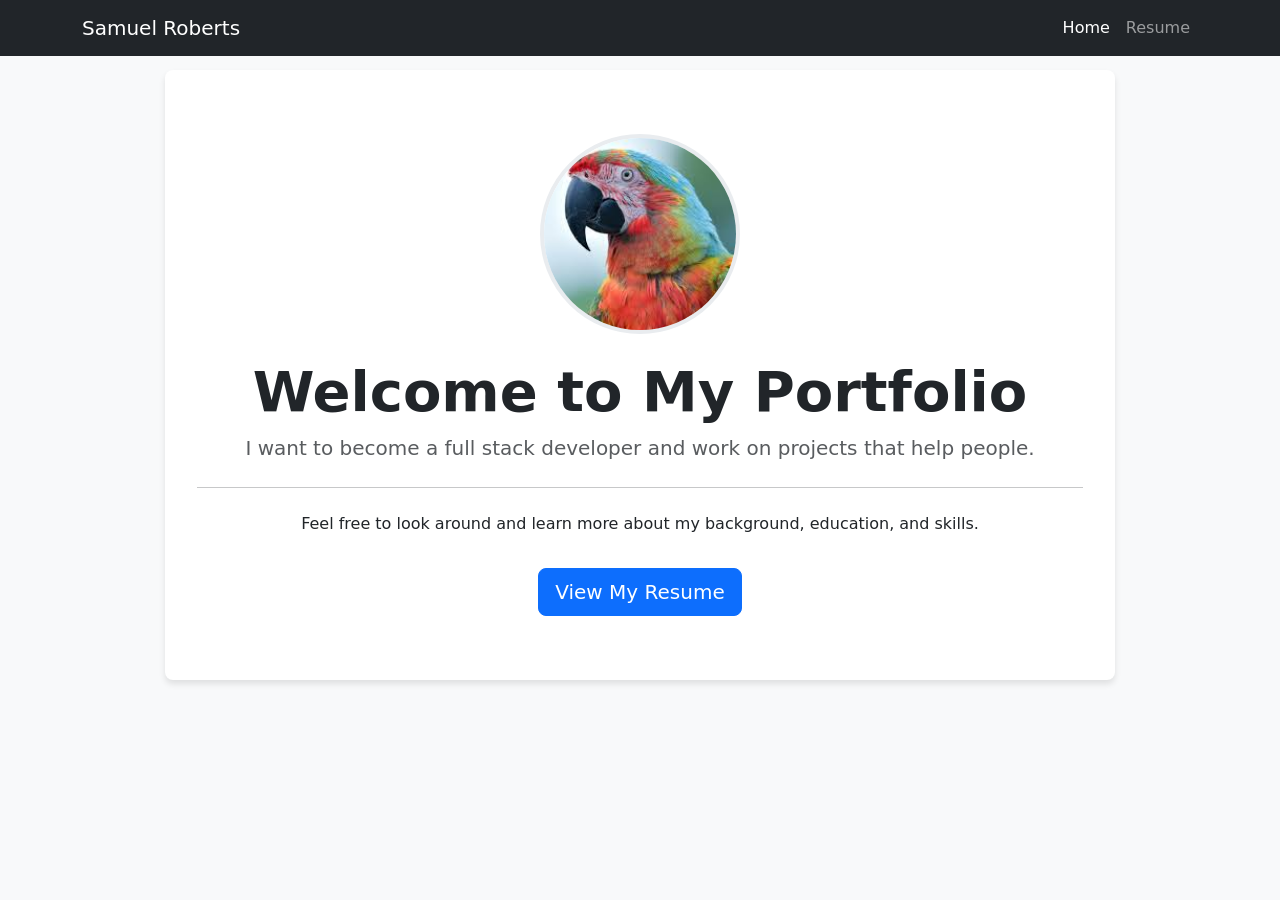
==== index.html @ 7adb0e03 "feat: initialize portfolio website with landing page, resume, and number guessing game" ====
<!DOCTYPE html>
<html lang="en">
<head>
    <meta charset="UTF-8">
    <meta name="viewport" content="width=device-width, initial-scale=1.0">
    <meta name="description" content="Professional portfolio and resume of Samuel Roberts">
    <title>Samuel Roberts - Professional Portfolio</title>
    <!-- Bootstrap CSS -->
    <link href="https://cdn.jsdelivr.net/npm/bootstrap@5.3.2/dist/css/bootstrap.min.css" rel="stylesheet">
    <style>
        body { padding-top: 70px; background-color: #f8f9fa; }
        .hero { padding: 4rem 2rem; background-color: #ffffff; border-radius: 0.5rem; box-shadow: 0 4px 6px rgba(0, 0, 0, 0.1); margin-bottom: 2rem;}
        .hero img { border-radius: 50%; object-fit: cover; border: 4px solid #e9ecef; }
    </style>
</head>
<body>
    
    <!-- Navigation Menu -->
    <nav class="navbar navbar-expand-lg navbar-dark bg-dark fixed-top">
        <div class="container">
            <a class="navbar-brand" href="#">Samuel Roberts</a>
            <button class="navbar-toggler" type="button" data-bs-toggle="collapse" data-bs-target="#navbarNav" aria-controls="navbarNav" aria-expanded="false" aria-label="Toggle navigation">
                <span class="navbar-toggler-icon"></span>
            </button>
            <div class="collapse navbar-collapse" id="navbarNav">
                <ul class="navbar-nav ms-auto">
                    <li class="nav-item">
                        <a class="nav-link active" aria-current="page" href="#">Home</a>
                    </li>
                    <li class="nav-item">
                        <a class="nav-link" href="html/resume.html">Resume</a>
                    </li>
                </ul>
            </div>
        </div>
    </nav>

    <!-- Main Content -->
    <div class="container">
        <div class="row justify-content-center">
            <div class="col-md-10 hero text-center">
                <img src="images/parrot.jpeg" alt="Samuel Roberts Profile" width="200" height="200" class="mb-4">
                <h1 class="display-4 fw-bold">Welcome to My Portfolio</h1>
                <p class="lead text-muted">I want to become a full stack developer and work on projects that help people.</p>
                <hr class="my-4">
                <p>Feel free to look around and learn more about my background, education, and skills.</p>
                <a class="btn btn-primary btn-lg mt-3" href="html/resume.html" role="button">View My Resume</a>
            </div>
        </div>
    </div>

    <!-- Bootstrap JS Bundle -->
    <script src="https://cdn.jsdelivr.net/npm/bootstrap@5.3.2/dist/js/bootstrap.bundle.min.js"></script>
</body>
</html>
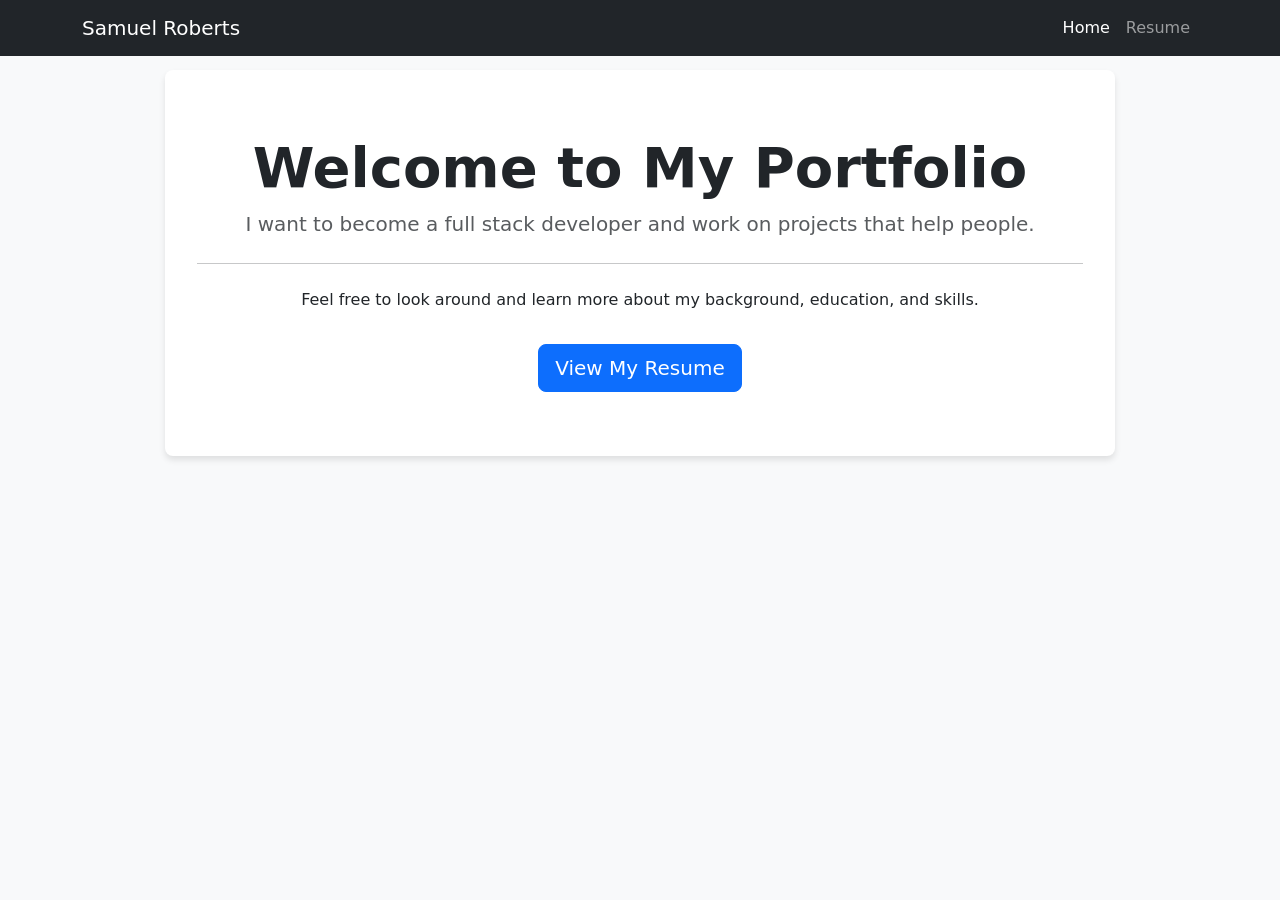
==== commit 7b368af6: "style: remove profile image from hero section in index.html" ====
--- a/index.html
+++ b/index.html
@@ -39,7 +39,6 @@
     <div class="container">
         <div class="row justify-content-center">
             <div class="col-md-10 hero text-center">
-                <img src="images/parrot.jpeg" alt="Samuel Roberts Profile" width="200" height="200" class="mb-4">
                 <h1 class="display-4 fw-bold">Welcome to My Portfolio</h1>
                 <p class="lead text-muted">I want to become a full stack developer and work on projects that help people.</p>
                 <hr class="my-4">
